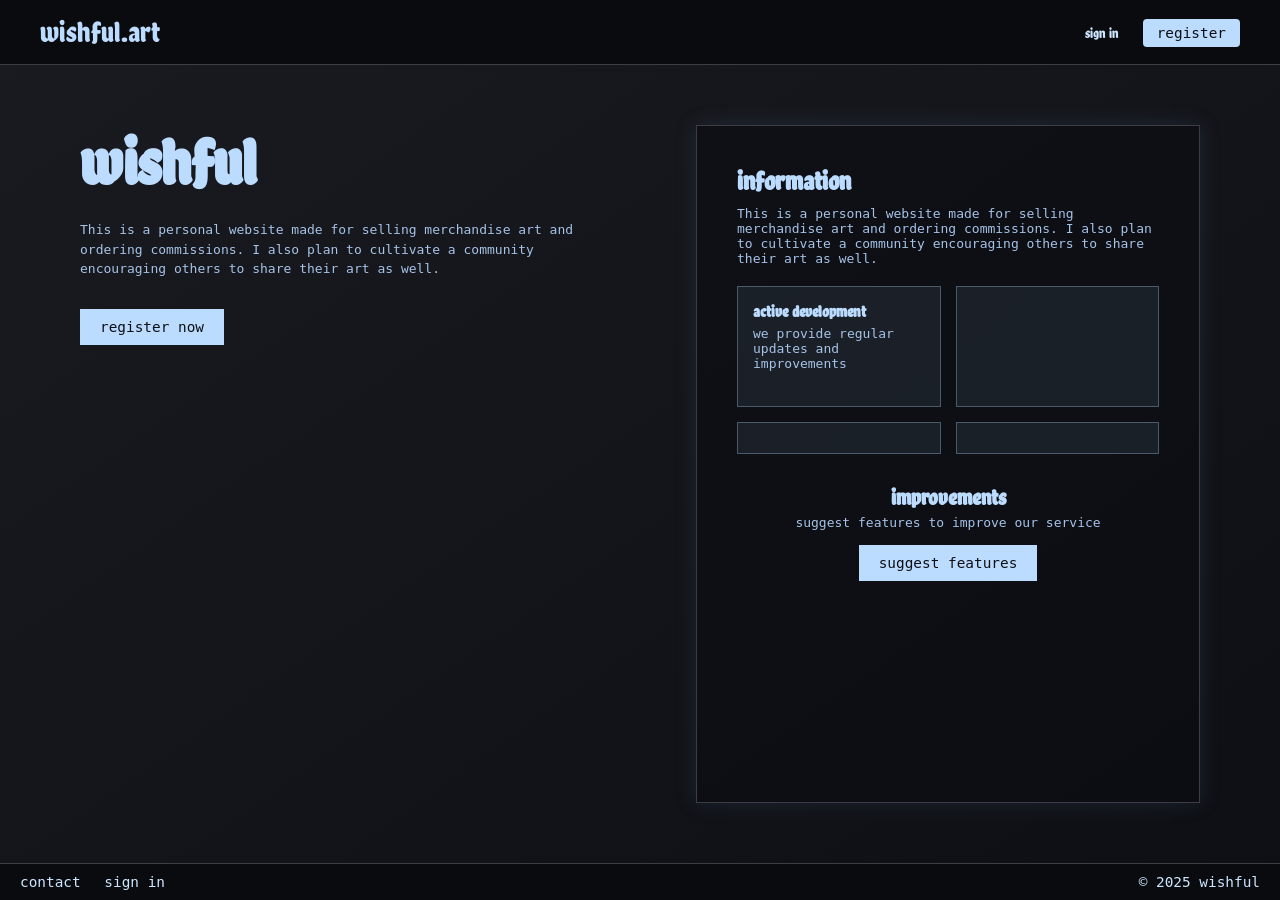
==== index.html @ d6d1cae1 "Update index.html" ====
<!DOCTYPE html>
<html lang="en">
<head>
  <meta charset="UTF-8" />
  <meta name="viewport" content="width=device-width, initial-scale=1.0" />
  <title>wishful.art | home</title>

  <link href="https://fonts.googleapis.com/css2?family=Chela+One&display=swap" rel="stylesheet">
  <link rel="stylesheet" href="wishful23.css" />
</head>

<body>

  <header>
    <div class="logo">wishful.art</div>

    <nav>
      <a href="wishful-signin.html">sign in</a>
      <a href="wishful-register.html" class="register">register</a>
      <!-- White register button removed -->
    </nav>
  </header>

  <main>
    <section class="left">
      <h1>wishful</h1>

      <p>
        This is a personal website made for selling merchandise art and ordering commissions.
        I also plan to cultivate a community encouraging others to share their art as well.
      </p>

      <div class="buttons">
        <a href="wishful-register.html">
          <button class="filled">register now</button>
        </a>
      </div>
    </section>

    <section class="right">
      <h2>information</h2>

      <p>
        This is a personal website made for selling merchandise art and ordering commissions.
        I also plan to cultivate a community encouraging others to share their art as well.
      </p>

      <div class="info-boxes">
        <div class="info-box">
          <h3>active development</h3>
          <p>we provide regular updates and improvements</p>
        </div>

        <div class="info-box"></div>
        <div class="info-box"></div>
        <div class="info-box"></div>
      </div>

      <div class="improvements">
        <h2>improvements</h2>
        <p>suggest features to improve our service</p>

        <button class="filled" onclick="window.location.href='wishful-inbox.html'">
          suggest features
        </button>
      </div>
    </section>
  </main>

  <footer>
    <div class="left-foot">
      <a href="wishful-contact.html">contact</a>
      <a href="wishful-signin.html">sign in</a>
    </div>

    <div class="right-foot">© 2025 wishful</div>
  </footer>

</body>
</html>
---- wishful23.css ----
@import url('https://fonts.googleapis.com/css2?family=Chela+One&display=swap');

* {
  margin: 0;
  padding: 0;
  box-sizing: border-box;
}

body {
  background: linear-gradient(145deg, #1a1b20, #0d0f14);
  color: #cde6ff;
  font-family: 'Chela One', cursive;
  display: flex;
  flex-direction: column;
  min-height: 100vh;
}

header {
  background: #0a0b0f;
  border-bottom: 1px solid #3b3e45;
  padding: 15px 40px;
  display: flex;
  justify-content: space-between;
  align-items: center;
}

header .logo {
  font-size: 1.8rem;
  color: #bcdcff;
}

header nav a {
  color: #cde6ff;
  text-decoration: none;
  margin-left: 20px;
  font-size: 0.9rem;
}

header nav .register {
  background: #bcdcff;
  color: #0d0f14;
  padding: 6px 14px;
  border-radius: 4px;
  font-family: monospace;
}

main {
  display: flex;
  justify-content: space-between;
  padding: 60px 80px;
  flex-wrap: wrap;
  flex-grow: 1;
}

.left {
  width: 45%;
}

.left h1 {
  font-size: 4rem;
  color: #bcdcff;
  margin-bottom: 20px;
}

.left p {
  font-family: monospace;
  line-height: 1.5;
  color: #a6c3e8;
  margin-bottom: 30px;
}

.buttons {
  display: flex;
  gap: 20px;
}

button {
  font-family: monospace;
  font-size: 0.9rem;
  padding: 10px 20px;
  border: none;
  cursor: pointer;
}

button.filled {
  background: #bcdcff;
  color: #0d0f14;
}

button.outline {
  background: transparent;
  color: #cde6ff;
  border: 1px solid #cde6ff;
}

.right {
  width: 45%;
  border: 1px solid #3b3e45;
  padding: 40px;
  background: rgba(10, 12, 18, 0.6);
  box-shadow: 0 0 20px rgba(80, 120, 160, 0.2);
}

.right h2 {
  font-size: 1.6rem;
  color: #bcdcff;
  margin-bottom: 10px;
}

.right p {
  font-family: monospace;
  margin-bottom: 20px;
  color: #a6c3e8;
}

.info-boxes {
  display: grid;
  grid-template-columns: repeat(2, 1fr);
  gap: 15px;
  margin-bottom: 30px;
}

.info-box {
  background: rgba(40, 50, 60, 0.5);
  border: 1px solid #4b5a6a;
  padding: 15px;
}

.info-box h3 {
  font-size: 1rem;
  color: #bcdcff;
  margin-bottom: 5px;
  text-transform: lowercase;
}

.improvements {
  text-align: center;
  margin-top: 30px;
}

.improvements h2 {
  font-size: 1.4rem;
  margin-bottom: 5px;
}

.improvements p {
  font-family: monospace;
  margin-bottom: 15px;
}

footer {
  background: #0a0b0f;
  border-top: 1px solid #3b3e45;
  padding: 10px 20px;
  display: flex;
  justify-content: space-between;
  align-items: center;
  font-family: monospace;
  font-size: 0.9rem;
}

footer a {
  color: #cde6ff;
  margin-right: 15px;
  text-decoration: none;
}

input {
  width: 100%;
  padding: 12px;
  margin-top: 8px;
  background-color: #0f141b;
  border: 1px solid #3a3f4b;
  border-radius: 6px;
  color: #c9d1d9;
  font-size: 16px;
  transition: 0.2s ease;
}

input:focus {
  border-color: #9ab9ff;
  box-shadow: 0 0 8px #9ab9ff55;
  outline: none;
}

.submit-btn {
  width: 100%;
  margin-top: 30px;
  padding: 12px;
  background-color: #9ab9ff;
  color: #0d1117;
  font-weight: 700;
  border: none;
  border-radius: 6px;
  cursor: pointer;
  font-size: 18px;
  transition: 0.2s ease;
}

.submit-btn:hover {
  background-color: #b3c8ff;
  box-shadow: 0 0 12px #9ab9ff55;
  opacity: 0.9;
}

/* small utility footer fixed on screen */
.footer {
  position: fixed;
  bottom: 20px;
  right: 20px;
  color: #6e7681;
  font-size: 14px;
  text-align: right;
}
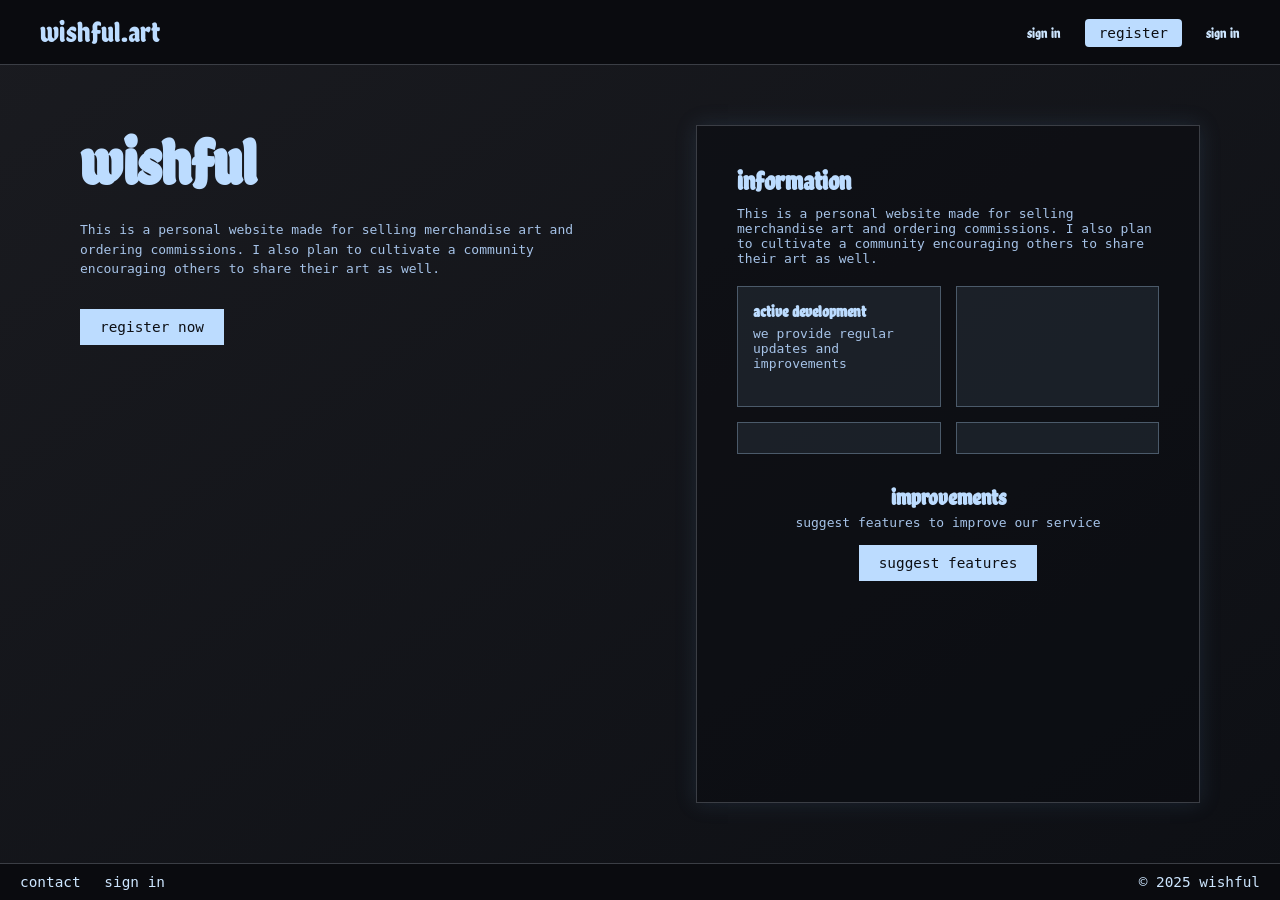
==== commit 35cd5c91: "Update index.html" ====
--- a/index.html
+++ b/index.html
@@ -17,7 +17,7 @@
     <nav>
       <a href="wishful-signin.html">sign in</a>
       <a href="wishful-register.html" class="register">register</a>
-      <!-- White register button removed -->
+  <a href="wishful-signin.html">sign in</a>
     </nav>
   </header>
 
@@ -80,3 +80,4 @@
 </html>
 
 
+
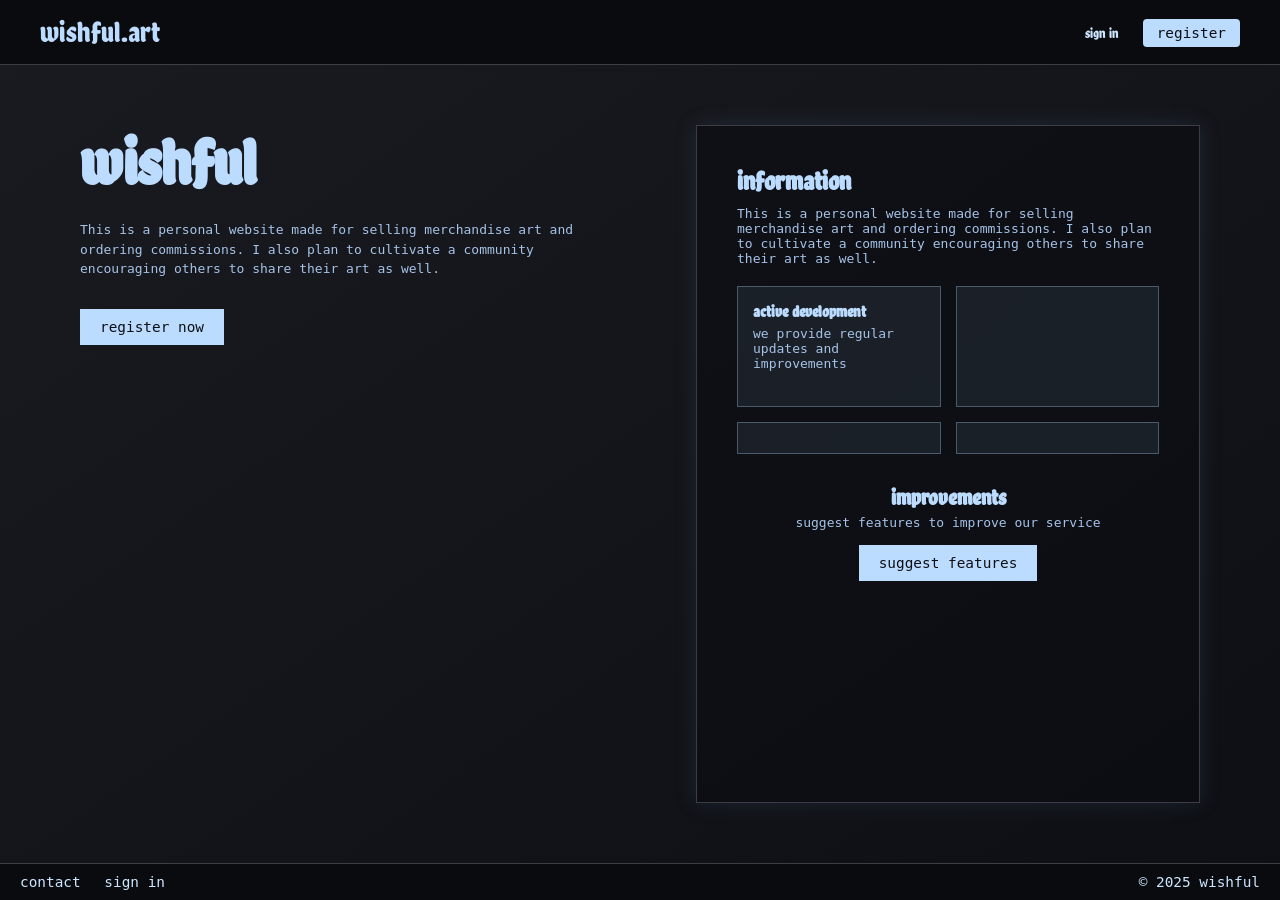
==== commit 6956cf66: "Update index.html" ====
--- a/index.html
+++ b/index.html
@@ -15,9 +15,11 @@
     <div class="logo">wishful.art</div>
 
     <nav>
+      <!-- Correct sign in link -->
       <a href="wishful-signin.html">sign in</a>
+
+      <!-- Correct register link -->
       <a href="wishful-register.html" class="register">register</a>
-  <a href="wishful-signin.html">sign in</a>
     </nav>
   </header>
 
@@ -60,6 +62,7 @@
         <h2>improvements</h2>
         <p>suggest features to improve our service</p>
 
+        <!-- Correct suggest features button -->
         <button class="filled" onclick="window.location.href='wishful-inbox.html'">
           suggest features
         </button>
@@ -69,7 +72,10 @@
 
   <footer>
     <div class="left-foot">
+      <!-- Correct contact link -->
       <a href="wishful-contact.html">contact</a>
+
+      <!-- Correct sign in link -->
       <a href="wishful-signin.html">sign in</a>
     </div>
 
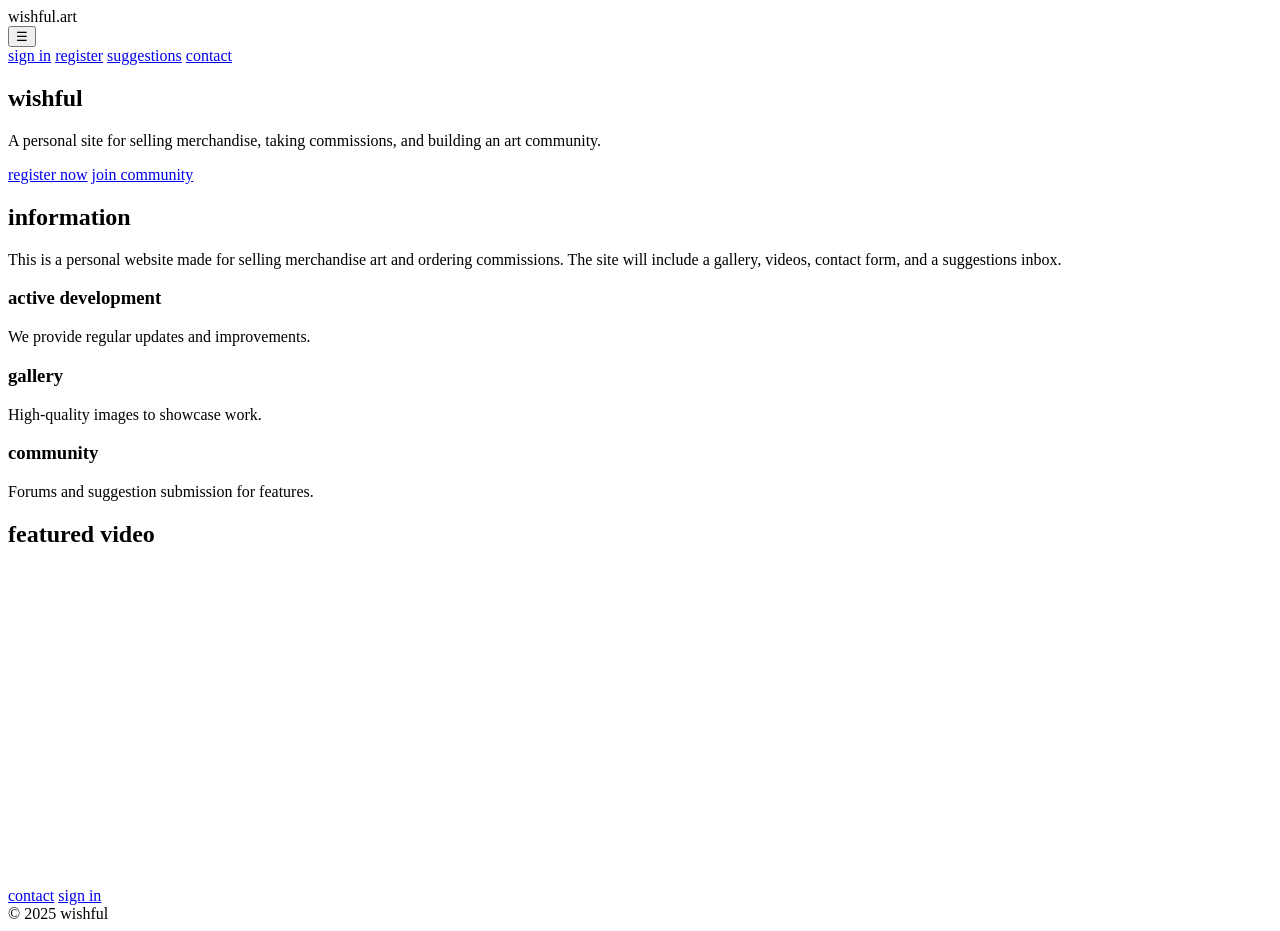
==== commit 3097aa3f: "Update index.html" ====
--- a/index.html
+++ b/index.html
@@ -1,89 +1,96 @@
-<!DOCTYPE html>
+<!doctype html>
 <html lang="en">
 <head>
-  <meta charset="UTF-8" />
-  <meta name="viewport" content="width=device-width, initial-scale=1.0" />
+  <meta charset="utf-8" />
+  <meta name="viewport" content="width=device-width,initial-scale=1" />
   <title>wishful.art | home</title>
 
-  <link href="https://fonts.googleapis.com/css2?family=Chela+One&display=swap" rel="stylesheet">
-  <link rel="stylesheet" href="wishful23.css" />
+  <!-- fonts -->
+  <link href="https://fonts.googleapis.com/css2?family=Chela+One&family=Space+Grotesk:wght@300;400;700&display=swap" rel="stylesheet">
+
+  <!-- main stylesheet -->
+  <link rel="stylesheet" href="css/style.css">
 </head>
+<body>
+  <header class="site-header">
+    <div class="inner">
+      <div class="logo">wishful.art</div>
 
-<body>
+      <button id="nav-toggle" class="nav-toggle" aria-label="Toggle navigation">☰</button>
 
-  <header>
-    <div class="logo">wishful.art</div>
-
-    <nav>
-      <!-- Correct sign in link -->
-      <a href="wishful-signin.html">sign in</a>
-
-      <!-- Correct register link -->
-      <a href="wishful-register.html" class="register">register</a>
-    </nav>
+      <nav class="main-nav" id="main-nav">
+        <a href="wishful-signin.html" class="nav-link">sign in</a>
+        <a href="wishful-register.html" class="nav-link">register</a>
+        <a href="wishful-suggestions.html" class="nav-link">suggestions</a>
+        <a href="wishful-contact.html" class="nav-link">contact</a>
+      </nav>
+    </div>
   </header>
 
-  <main>
-    <section class="left">
-      <h1>wishful</h1>
-
-      <p>
-        This is a personal website made for selling merchandise art and ordering commissions.
-        I also plan to cultivate a community encouraging others to share their art as well.
-      </p>
-
-      <div class="buttons">
-        <a href="wishful-register.html">
-          <button class="filled">register now</button>
-        </a>
+  <main class="site-main">
+    <section class="hero">
+      <div class="hero-inner">
+        <h1>wishful</h1>
+        <p class="lede">A personal site for selling merchandise, taking commissions, and building an art community.</p>
+        <div class="cta-row">
+          <a class="btn btn-primary" href="wishful-register.html">register now</a>
+          <a class="btn btn-outline" href="wishful-suggestions.html">join community</a>
+        </div>
       </div>
     </section>
 
-    <section class="right">
-      <h2>information</h2>
+    <section class="info" aria-labelledby="info-heading">
+      <div class="inner">
+        <h2 id="info-heading">information</h2>
+        <p>This is a personal website made for selling merchandise art and ordering commissions. The site will include a gallery, videos, contact form, and a suggestions inbox.</p>
 
-      <p>
-        This is a personal website made for selling merchandise art and ordering commissions.
-        I also plan to cultivate a community encouraging others to share their art as well.
-      </p>
+        <div class="info-grid">
+          <article class="card">
+            <h3>active development</h3>
+            <p>We provide regular updates and improvements.</p>
+          </article>
 
-      <div class="info-boxes">
-        <div class="info-box">
-          <h3>active development</h3>
-          <p>we provide regular updates and improvements</p>
+          <article class="card">
+            <h3>gallery</h3>
+            <p>High-quality images to showcase work.</p>
+          </article>
+
+          <article class="card">
+            <h3>community</h3>
+            <p>Forums and suggestion submission for features.</p>
+          </article>
         </div>
+      </div>
+    </section>
 
-        <div class="info-box"></div>
-        <div class="info-box"></div>
-        <div class="info-box"></div>
-      </div>
+    <section class="media" aria-labelledby="media-heading">
+      <div class="inner">
+        <h2 id="media-heading">featured video</h2>
 
-      <div class="improvements">
-        <h2>improvements</h2>
-        <p>suggest features to improve our service</p>
-
-        <!-- Correct suggest features button -->
-        <button class="filled" onclick="window.location.href='wishful-inbox.html'">
-          suggest features
-        </button>
+        <!-- embedded YouTube example (replace with your own video or local file) -->
+        <div class="video-wrap">
+          <iframe width="560" height="315" src="https://www.youtube.com/embed/dQw4w9WgXcQ"
+            title="Featured video" frameborder="0" allow="accelerometer; autoplay; encrypted-media; gyroscope; picture-in-picture" allowfullscreen></iframe>
+        </div>
       </div>
     </section>
   </main>
 
-  <footer>
-    <div class="left-foot">
-      <!-- Correct contact link -->
-      <a href="wishful-contact.html">contact</a>
+  <footer class="site-footer">
+    <div class="inner">
+      <div class="left-foot">
+        <a href="wishful-contact.html">contact</a>
+        <a href="wishful-signin.html">sign in</a>
+      </div>
 
-      <!-- Correct sign in link -->
-      <a href="wishful-signin.html">sign in</a>
+      <div class="right-foot">© 2025 wishful</div>
     </div>
-
-    <div class="right-foot">© 2025 wishful</div>
   </footer>
 
+  <script src="js/main.js"></script>
 </body>
 </html>
 
 
 
+
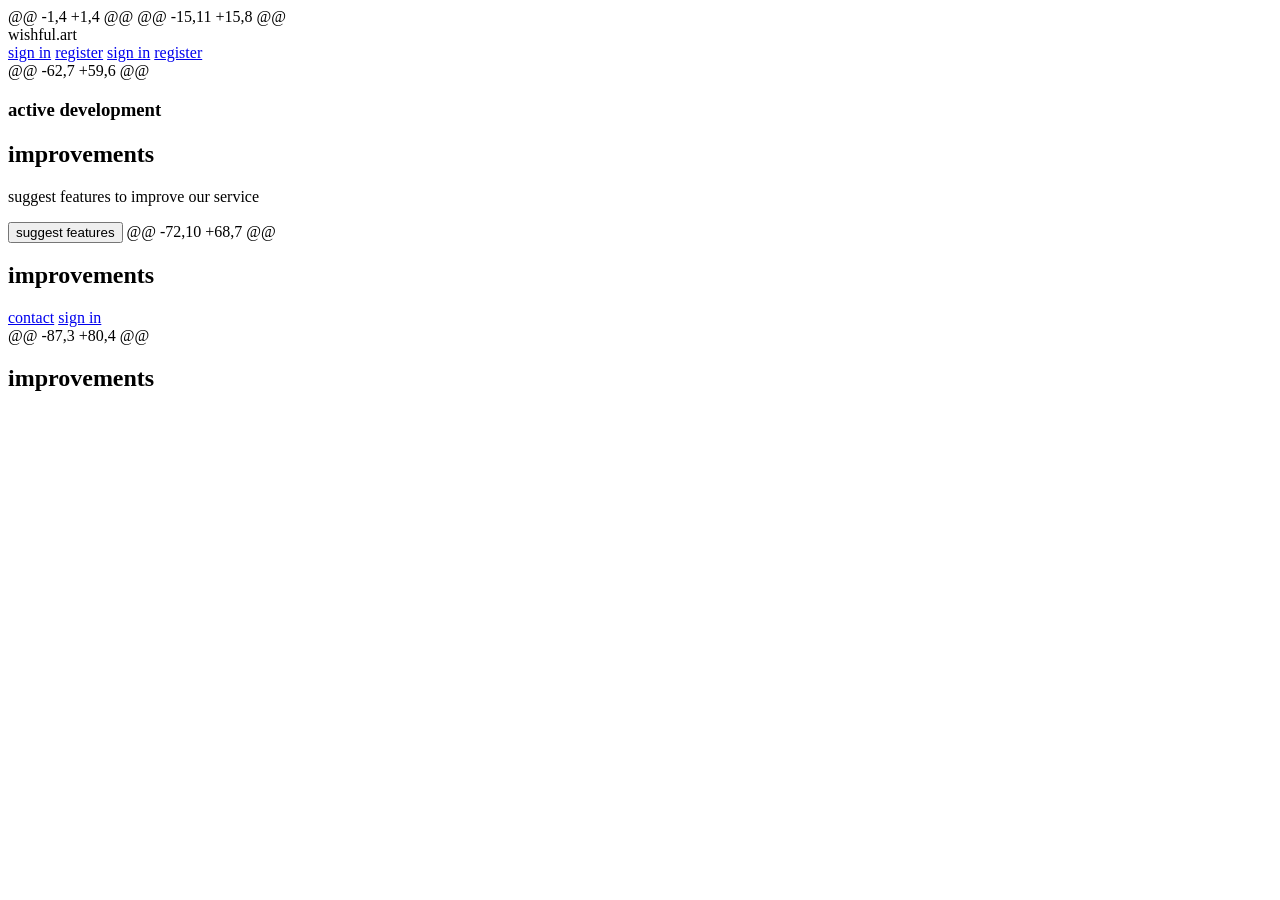
==== commit 0d62c0b9: "Update index.html" ====
--- a/index.html
+++ b/index.html
@@ -1,96 +1,49 @@
-<!doctype html>
+@@ -1,4 +1,4 @@
+<!DOCTYPE html>
+ <!DOCTYPE html>
 <html lang="en">
 <head>
-  <meta charset="utf-8" />
-  <meta name="viewport" content="width=device-width,initial-scale=1" />
-  <title>wishful.art | home</title>
+  <meta charset="UTF-8" />
+@@ -15,11 +15,8 @@
+    <div class="logo">wishful.art</div>
 
-  <!-- fonts -->
-  <link href="https://fonts.googleapis.com/css2?family=Chela+One&family=Space+Grotesk:wght@300;400;700&display=swap" rel="stylesheet">
+    <nav>
+      <!-- Correct sign in link -->
+      <a href="wishful-signin.html">sign in</a>
 
-  <!-- main stylesheet -->
-  <link rel="stylesheet" href="css/style.css">
-</head>
-<body>
-  <header class="site-header">
-    <div class="inner">
-      <div class="logo">wishful.art</div>
-
-      <button id="nav-toggle" class="nav-toggle" aria-label="Toggle navigation">☰</button>
-
-      <nav class="main-nav" id="main-nav">
-        <a href="wishful-signin.html" class="nav-link">sign in</a>
-        <a href="wishful-register.html" class="nav-link">register</a>
-        <a href="wishful-suggestions.html" class="nav-link">suggestions</a>
-        <a href="wishful-contact.html" class="nav-link">contact</a>
-      </nav>
-    </div>
+      <!-- Correct register link -->
+      <a href="wishful-register.html" class="register">register</a>
+      <a href="wishful-signin.html" class="nav-link">sign in</a>
+      <a href="wishful-register.html" class="nav-link register">register</a>
+    </nav>
   </header>
 
-  <main class="site-main">
-    <section class="hero">
-      <div class="hero-inner">
-        <h1>wishful</h1>
-        <p class="lede">A personal site for selling merchandise, taking commissions, and building an art community.</p>
-        <div class="cta-row">
-          <a class="btn btn-primary" href="wishful-register.html">register now</a>
-          <a class="btn btn-outline" href="wishful-suggestions.html">join community</a>
-        </div>
-      </div>
-    </section>
+@@ -62,7 +59,6 @@ <h3>active development</h3>
+        <h2>improvements</h2>
+        <p>suggest features to improve our service</p>
 
-    <section class="info" aria-labelledby="info-heading">
-      <div class="inner">
-        <h2 id="info-heading">information</h2>
-        <p>This is a personal website made for selling merchandise art and ordering commissions. The site will include a gallery, videos, contact form, and a suggestions inbox.</p>
+        <!-- Correct suggest features button -->
+        <button class="filled" onclick="window.location.href='wishful-inbox.html'">
+          suggest features
+        </button>
+@@ -72,10 +68,7 @@ <h2>improvements</h2>
 
-        <div class="info-grid">
-          <article class="card">
-            <h3>active development</h3>
-            <p>We provide regular updates and improvements.</p>
-          </article>
+  <footer>
+    <div class="left-foot">
+      <!-- Correct contact link -->
+      <a href="wishful-contact.html">contact</a>
 
-          <article class="card">
-            <h3>gallery</h3>
-            <p>High-quality images to showcase work.</p>
-          </article>
+      <!-- Correct sign in link -->
+      <a href="wishful-signin.html">sign in</a>
+    </div>
 
-          <article class="card">
-            <h3>community</h3>
-            <p>Forums and suggestion submission for features.</p>
-          </article>
-        </div>
-      </div>
-    </section>
-
-    <section class="media" aria-labelledby="media-heading">
-      <div class="inner">
-        <h2 id="media-heading">featured video</h2>
-
-        <!-- embedded YouTube example (replace with your own video or local file) -->
-        <div class="video-wrap">
-          <iframe width="560" height="315" src="https://www.youtube.com/embed/dQw4w9WgXcQ"
-            title="Featured video" frameborder="0" allow="accelerometer; autoplay; encrypted-media; gyroscope; picture-in-picture" allowfullscreen></iframe>
-        </div>
-      </div>
-    </section>
-  </main>
-
-  <footer class="site-footer">
-    <div class="inner">
-      <div class="left-foot">
-        <a href="wishful-contact.html">contact</a>
-        <a href="wishful-signin.html">sign in</a>
-      </div>
-
-      <div class="right-foot">© 2025 wishful</div>
-    </div>
-  </footer>
-
-  <script src="js/main.js"></script>
-</body>
-</html>
+@@ -87,3 +80,4 @@ <h2>improvements</h2>
 
 
 
 
+
+
+
+
+
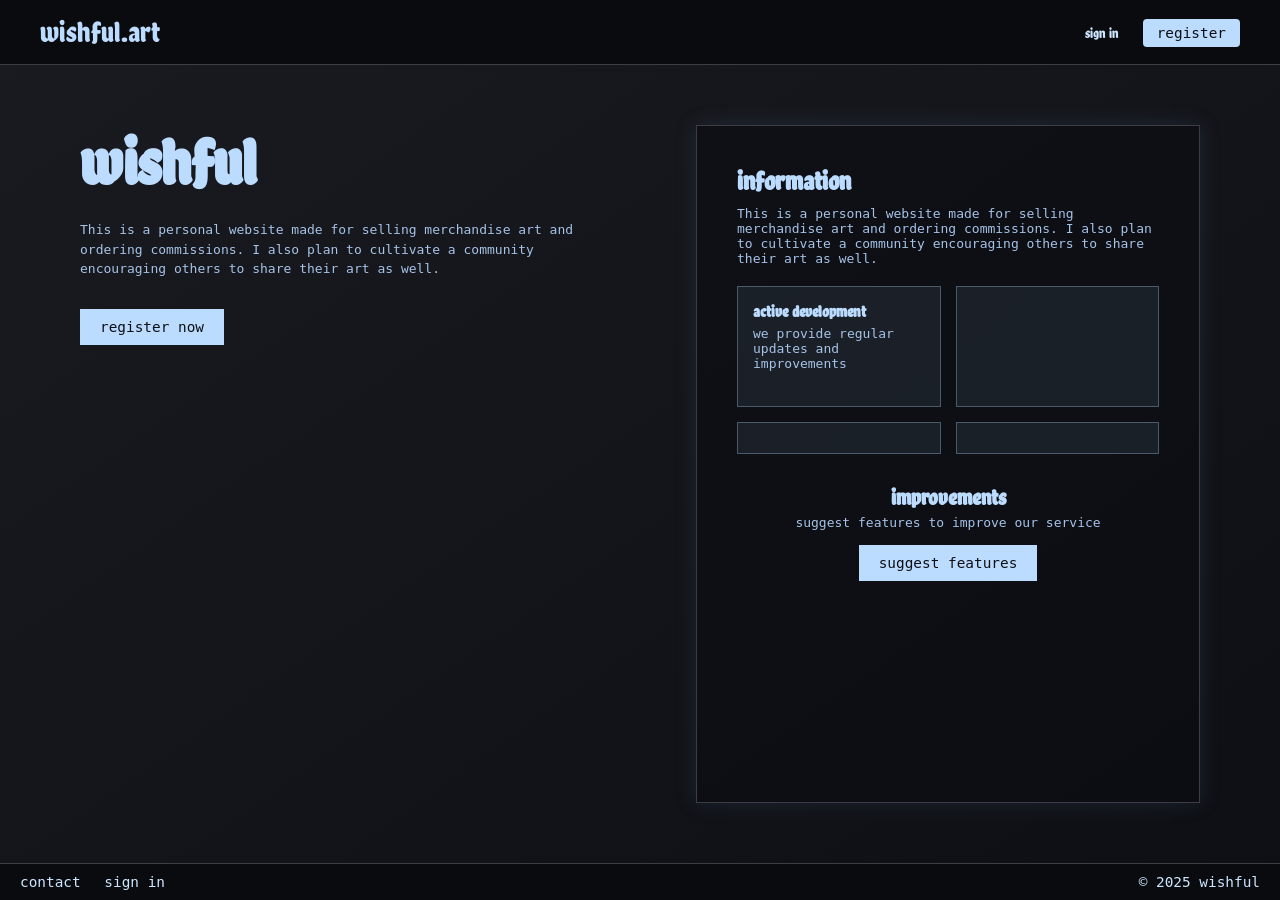
==== commit 1b20c9c4: "Update index.html" ====
--- a/index.html
+++ b/index.html
@@ -1,43 +1,82 @@
-@@ -1,4 +1,4 @@
 <!DOCTYPE html>
- <!DOCTYPE html>
 <html lang="en">
 <head>
   <meta charset="UTF-8" />
-@@ -15,11 +15,8 @@
+  <meta name="viewport" content="width=device-width, initial-scale=1.0" />
+  <title>wishful.art | home</title>
+
+  <link href="https://fonts.googleapis.com/css2?family=Chela+One&display=swap" rel="stylesheet">
+  <link rel="stylesheet" href="wishful23.css" />
+</head>
+
+<body>
+
+  <header>
     <div class="logo">wishful.art</div>
 
     <nav>
-      <!-- Correct sign in link -->
-      <a href="wishful-signin.html">sign in</a>
-
-      <!-- Correct register link -->
-      <a href="wishful-register.html" class="register">register</a>
       <a href="wishful-signin.html" class="nav-link">sign in</a>
       <a href="wishful-register.html" class="nav-link register">register</a>
     </nav>
   </header>
 
-@@ -62,7 +59,6 @@ <h3>active development</h3>
+  <main>
+    <section class="left">
+      <h1>wishful</h1>
+
+      <p>
+        This is a personal website made for selling merchandise art and ordering commissions.
+        I also plan to cultivate a community encouraging others to share their art as well.
+      </p>
+
+      <div class="buttons">
+        <a href="wishful-register.html">
+          <button class="filled">register now</button>
+        </a>
+      </div>
+    </section>
+
+    <section class="right">
+      <h2>information</h2>
+
+      <p>
+        This is a personal website made for selling merchandise art and ordering commissions.
+        I also plan to cultivate a community encouraging others to share their art as well.
+      </p>
+
+      <div class="info-boxes">
+        <div class="info-box">
+          <h3>active development</h3>
+          <p>we provide regular updates and improvements</p>
+        </div>
+
+        <div class="info-box"></div>
+        <div class="info-box"></div>
+        <div class="info-box"></div>
+      </div>
+
+      <div class="improvements">
         <h2>improvements</h2>
         <p>suggest features to improve our service</p>
 
-        <!-- Correct suggest features button -->
         <button class="filled" onclick="window.location.href='wishful-inbox.html'">
           suggest features
         </button>
-@@ -72,10 +68,7 @@ <h2>improvements</h2>
+      </div>
+    </section>
+  </main>
 
   <footer>
     <div class="left-foot">
-      <!-- Correct contact link -->
       <a href="wishful-contact.html">contact</a>
-
-      <!-- Correct sign in link -->
       <a href="wishful-signin.html">sign in</a>
     </div>
 
-@@ -87,3 +80,4 @@ <h2>improvements</h2>
+    <div class="right-foot">© 2025 wishful</div>
+  </footer>
+
+</body>
+</html>
 
 
 
--- a/wishful23.css
+++ b/wishful23.css
@@ -0,0 +1,214 @@
+@import url('https://fonts.googleapis.com/css2?family=Chela+One&display=swap');
+
+* {
+  margin: 0;
+  padding: 0;
+  box-sizing: border-box;
+}
+
+body {
+  background: linear-gradient(145deg, #1a1b20, #0d0f14);
+  color: #cde6ff;
+  font-family: 'Chela One', cursive;
+  display: flex;
+  flex-direction: column;
+  min-height: 100vh;
+}
+
+header {
+  background: #0a0b0f;
+  border-bottom: 1px solid #3b3e45;
+  padding: 15px 40px;
+  display: flex;
+  justify-content: space-between;
+  align-items: center;
+}
+
+header .logo {
+  font-size: 1.8rem;
+  color: #bcdcff;
+}
+
+header nav a {
+  color: #cde6ff;
+  text-decoration: none;
+  margin-left: 20px;
+  font-size: 0.9rem;
+}
+
+header nav .register {
+  background: #bcdcff;
+  color: #0d0f14;
+  padding: 6px 14px;
+  border-radius: 4px;
+  font-family: monospace;
+}
+
+main {
+  display: flex;
+  justify-content: space-between;
+  padding: 60px 80px;
+  flex-wrap: wrap;
+  flex-grow: 1;
+}
+
+.left {
+  width: 45%;
+}
+
+.left h1 {
+  font-size: 4rem;
+  color: #bcdcff;
+  margin-bottom: 20px;
+}
+
+.left p {
+  font-family: monospace;
+  line-height: 1.5;
+  color: #a6c3e8;
+  margin-bottom: 30px;
+}
+
+.buttons {
+  display: flex;
+  gap: 20px;
+}
+
+button {
+  font-family: monospace;
+  font-size: 0.9rem;
+  padding: 10px 20px;
+  border: none;
+  cursor: pointer;
+}
+
+button.filled {
+  background: #bcdcff;
+  color: #0d0f14;
+}
+
+button.outline {
+  background: transparent;
+  color: #cde6ff;
+  border: 1px solid #cde6ff;
+}
+
+.right {
+  width: 45%;
+  border: 1px solid #3b3e45;
+  padding: 40px;
+  background: rgba(10, 12, 18, 0.6);
+  box-shadow: 0 0 20px rgba(80, 120, 160, 0.2);
+}
+
+.right h2 {
+  font-size: 1.6rem;
+  color: #bcdcff;
+  margin-bottom: 10px;
+}
+
+.right p {
+  font-family: monospace;
+  margin-bottom: 20px;
+  color: #a6c3e8;
+}
+
+.info-boxes {
+  display: grid;
+  grid-template-columns: repeat(2, 1fr);
+  gap: 15px;
+  margin-bottom: 30px;
+}
+
+.info-box {
+  background: rgba(40, 50, 60, 0.5);
+  border: 1px solid #4b5a6a;
+  padding: 15px;
+}
+
+.info-box h3 {
+  font-size: 1rem;
+  color: #bcdcff;
+  margin-bottom: 5px;
+  text-transform: lowercase;
+}
+
+.improvements {
+  text-align: center;
+  margin-top: 30px;
+}
+
+.improvements h2 {
+  font-size: 1.4rem;
+  margin-bottom: 5px;
+}
+
+.improvements p {
+  font-family: monospace;
+  margin-bottom: 15px;
+}
+
+footer {
+  background: #0a0b0f;
+  border-top: 1px solid #3b3e45;
+  padding: 10px 20px;
+  display: flex;
+  justify-content: space-between;
+  align-items: center;
+  font-family: monospace;
+  font-size: 0.9rem;
+}
+
+footer a {
+  color: #cde6ff;
+  margin-right: 15px;
+  text-decoration: none;
+}
+
+input {
+  width: 100%;
+  padding: 12px;
+  margin-top: 8px;
+  background-color: #0f141b;
+  border: 1px solid #3a3f4b;
+  border-radius: 6px;
+  color: #c9d1d9;
+  font-size: 16px;
+  transition: 0.2s ease;
+}
+
+input:focus {
+  border-color: #9ab9ff;
+  box-shadow: 0 0 8px #9ab9ff55;
+  outline: none;
+}
+
+.submit-btn {
+  width: 100%;
+  margin-top: 30px;
+  padding: 12px;
+  background-color: #9ab9ff;
+  color: #0d1117;
+  font-weight: 700;
+  border: none;
+  border-radius: 6px;
+  cursor: pointer;
+  font-size: 18px;
+  transition: 0.2s ease;
+}
+
+.submit-btn:hover {
+  background-color: #b3c8ff;
+  box-shadow: 0 0 12px #9ab9ff55;
+  opacity: 0.9;
+}
+
+/* small utility footer fixed on screen */
+.footer {
+  position: fixed;
+  bottom: 20px;
+  right: 20px;
+  color: #6e7681;
+  font-size: 14px;
+  text-align: right;
+}
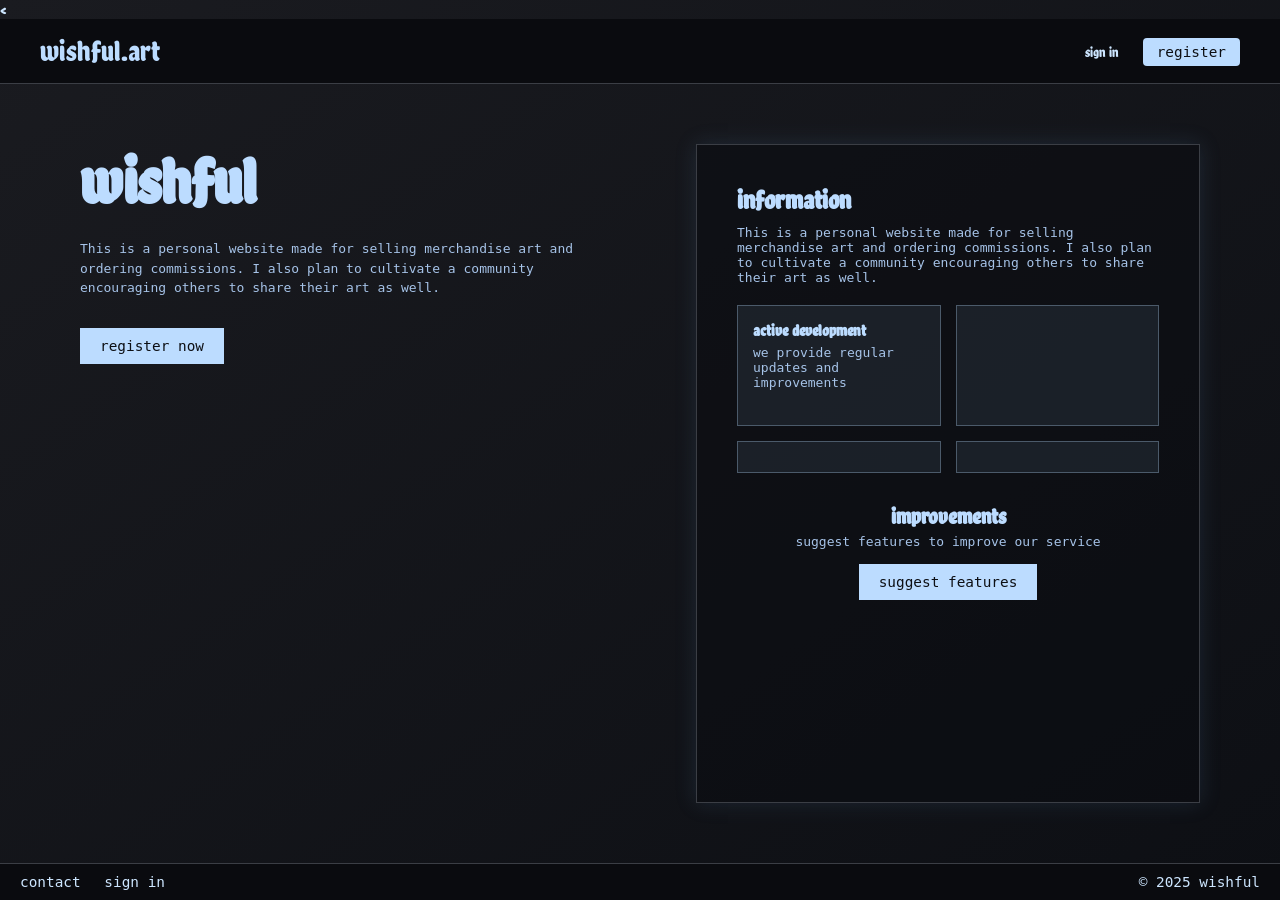
==== commit 4615d356: "Update index.html" ====
--- a/index.html
+++ b/index.html
@@ -1,4 +1,4 @@
-<!DOCTYPE html>
+<<!DOCTYPE html>
 <html lang="en">
 <head>
   <meta charset="UTF-8" />
